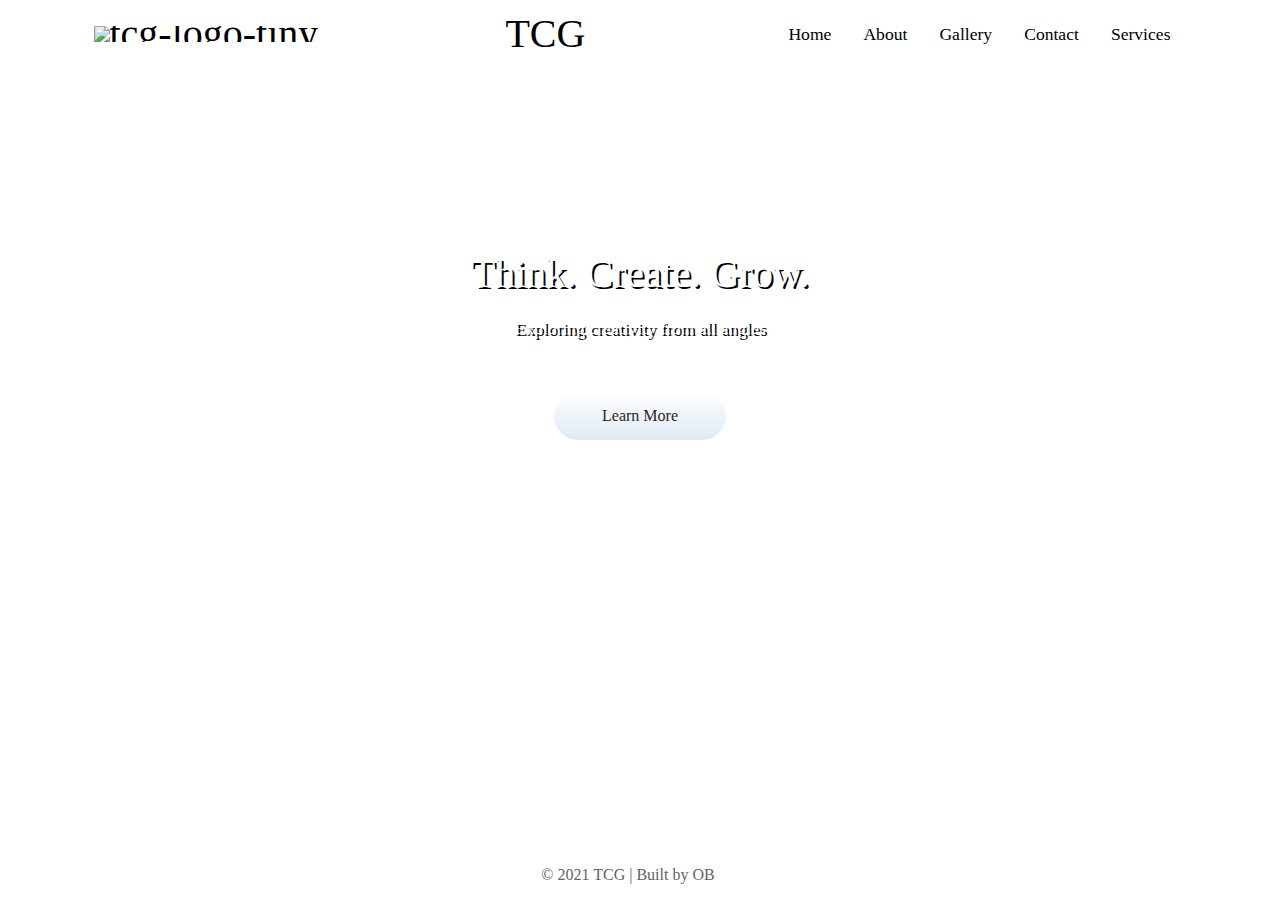
==== index.html @ 23abfcd6 "added services page" ====
<!DOCTYPE html>
<html lang="en">

<head>

    <meta charset="utf-8">
    <meta http-equiv="X-UA-Compatible" content="IE=edge">
  <meta name="viewport" content="width=device-width, initial-scale=1.0">
  <link rel="stylesheet" href="style.css">
  <link rel="preconnect" href="https://fonts.googleapis.com">
  <link rel="preconnect" href="https://fonts.gstatic.com" crossorigin>
  <link href="https://fonts.googleapis.com/css2?family=Libre+Baskerville:wght@700&display=swap" rel="stylesheet">
  <link rel="stylesheet" href="https://pro.fontawesome.com/releases/v5.10.0/css/all.css" integrity="sha384-AYmEC3Yw5cVb3ZcuHtOA93w35dYTsvhLPVnYs9eStHfGJvOvKxVfELGroGkvsg+p" crossorigin="anonymous"/>


    <title>TCG | Home</title>

<!-- page-icon --->
<link rel="shortcut icon" href="#">

</head>
<!-- fade in animation -->
<style>
      body {
          animation: fadeInAnimation ease 3s;
          animation-iteration-count: 1;
          animation-fill-mode: forwards;
      }
      @keyframes fadeInAnimation {
          0% {
              opacity: 0;
          }
          100% {
              opacity: 1;
          }
      }
  </style>

<body>

<!--- Navigation ---->
<nav class="nav">
  <nav class="nav-menu flex-row">
    <div class="nav-brand">
    <a href="index.html"><img src="https://i.ibb.co/hcskmyL/tcg-logo-tiny.png" alt="tcg-logo-tiny" border="0"></a>
  </div>
  <h1>TCG</h1>
  <div class="element">
    <ul class="nav-items" id="navList">
      <li class="nav-link"><a href="index.html">Home</a></li>
      <li class="nav-link"><a href="about.html">About</a></li>
      <li class="nav-link"><a href="gallery.html">Gallery</a></li>
      <li class="nav-link"><a href="contact.html">Contact</a></li>
      <li class="nav-link"><a href="services.html">Services</a></li>
      </ul>

      <a href="#" onclick="navData()" class="navIcon">
        <i class="fas fa-bars"></i>
      </a>
  </div>

</nav>

<!-- Main site -->
<main>

<section class="site-title">
  <div class="site-background"></div>
  <h1>Think. Create. Grow.</h1>
  <h3><i>Exploring creativity from all angles</i></h3>
    <button class="btn"><a href="about.html">Learn More</a></button>
</section>

</main>

<!---footer--->
<footer class="sticky-footer">
<p>© 2021 TCG | Built by OB</p>
</footer>



<script src="./script.js"></script>
</body>
</html>
---- style.css ----
/*media query for mobile*/



@media screen and (min-width: 750px) {
  #container {
    width: 50%;
    height: 100%;
  }

  #about figure{
  /*float: left;*/
  width: 100%;
  text-align: center;
  font-style: italic;
  font-size: smaller;
  margin: 0.5em;
  padding: 0.5em;
  position: relative;
}


  #about .image-caption-text{
  	margin-top: 10px;
    margin-left: -30px;
  }

  figure figcaption{
  	position: relative;
  	color: rgb(91, 91, 91);
  	float: center;
  	font-style: italic;
  	font-size: 1.125em;
  	text-align: center;
  	width: 300px;
  }

  #about, aside {
	padding: 20px 0;
}

  #about {
    /* width: 60%; */
  }

  aside {
    width: 32%;
    height: 800px;
  }

  aside figure img {
    width: 45%;
    margin: 0 auto;
  }

  aside h2 {
    padding-bottom: 15px;
  }
}
/*reset*/
*, html {
  margin: 0;
  padding: 0;
  border: 0;
  font-size: 100%;
  font: inherit;
  vertical-align: baseline;
}

body {
  line-height: 1rem;
}
ol,
ul {
  list-style: none;
}
blockquote,
q {
  quotes: none;
}
blockquote:before,
blockquote:after,
q:before,
q:after {
  content: "";
  content: none;
}
table {
  border-collapse: collapse;
  border-spacing: 0;
}

@import url('../css/fonts.css');

html, body{
  box-sizing: border-box;
  /*margin: 0%;
  overflow-x: hidden;
  background-color: #262626;
  */
}

:root{
/* -- font families -- */

--PatuaOne: 'PatuaOne', serif;
--Montserrat: 'Montserrat', serif;

/* -- theme colors -- */

--white: #ffffff;
--black: #000000;
--light-gray: #636363;
--bg-color: #ffffff;
--dark-gray: #262626;

/* -- gradient colors --*/

--glass: linear-gradient(to top, #dfe9f3 0%, white 100%);
}

/* -- global classes -- */
a{
  text-decoration: none;
  color: var(--text-gray);
}

.flex-row{
  display: flex;
  flex-flow: row wrap;
}

ul{
  list-style-type: none;
}

h1{
  font-family: var(--PatuaOne);
  font-size: 2.5rem;
}

h2{
  text-align: center;
  text-decoration: underline;
  padding-bottom: 5rem;
  font-family: var(--Montserrat);
  font-size: 2.1rem;
  color: var(--black);
}
h3{
  font-family: var(--Montserrat);
  font-size: 1.1rem;
  color: var(--white);
}

h4{
  text-align: center;
  font-family: var(--Montserrat);
  font-size: 1.5rem;
  color: var(--black);
}
button.btn{
  border: none;
  border-radius: 2rem;
  padding: 1rem 3rem;
  font-size: 1rem;
  font-family: var(--Montserrat);
  cursor: pointer;
}


.navIcon{
  display: none;
}

/*--navigation--*/
/* .nav{
  background: white;
  position: relative;
  z-index: 999;
  padding: 0 2rem;
  height: 0rem;
  min-height: 10vh;
  overflow: hidden;
} */

.about-content {
  display: flex;
  max-width: 1200px;
  margin: 0 auto;
  font-family: var(--Montserrat);
  font-size: 1.1rem;
}

#about figure img{
  width: 75%;
}

.nav .nav-menu{
  justify-content: space-around;
  align-items: center;
}

.nav .nav-items{
  display: flex;
  margin: 0;
}

.nav .nav-items .nav-link{
  padding: 1.6rem 1rem;
  font-size: 1.1rem;
  position: relative;
  font-family: var(--Montserrat);
  font-size: 1.1rem;
  color: var(--black);
}
.nav .nav-items .nav-link:hover{
  background-color: var(--dark-grey);
}
.nav .nav-items .nav-link:hover a{
  color: var(--light-gray);
}

.nav .nav-brand a{
  font-size: 1.6rem;
  padding: 1rem 0;
  display: block;
  font-family: var(--PatuaOne);
  font-size: 2.5rem;
  color: var(--black);
}

.nav-brand img {
  width: 40%;
}

.nav .social{
  padding: 1.4rem 0;
  z-index: 1000;
}

.nav .social i{
  padding: 0 .2rem;
  color: var(--black);
  font-size: 1.8rem;
}

.nav .social i:hover{
  color: #e0001e;
}

/*---- site title ----*/
main .site-title{
  background: url('https://i.ibb.co/KDQQmkd/IMG-5292.jpg');
  background-size: cover;
  height: 50rem;
  justify-content: center;
}

main .site-title .site-background{
  background: url('https://www.dropbox.com/s/kr1ptl3k429fy0r/tcg_1.JPG?dl=0');
  padding-top: 10rem;
  text-align: center;
  color: var(--white);
}

main .site-title h1, h3{
  margin: .3rem;
  padding-top: 2.1rem;
  text-align: center;
  color: var(--white);
  text-shadow: 2px 2px #000000;
}

main .site-title .btn{
  margin: auto;
  margin-top: 3.5rem;
  display: flex;
  justify-content: center;
  background: var(--glass);
  color: var(--dark-gray);
}

main .site-title .btn:hover{
  background: var(--dark-gray);
  border: 2px solid var(--black);
  color: var(--white);
}
/*--x-- site title --x--*/

main .header h1{
  padding-top:2rem;
  padding-bottom:3.5rem;
  font-weight: lighter;
  text-align: center;
  font-family: var(--PatuaOne);
}

/* slideshow gallery from w3schools, wip*/
* {box-sizing:border-box}

.slideshow-container {
  max-width: 1000px;
  position: relative;
  margin: auto;
}

.mySlides {
  display: none;
}

.prev, .next {
  cursor: pointer;
  position: absolute;
  top: 50%;
  width: auto;
  margin-top: -22px;
  padding: 16px;
  color: white;
  font-weight: bold;
  font-size: 18px;
  transition: 0.6s ease;
  border-radius: 0 3px 3px 0;
  user-select: none;
}

.next {
  right: 0;
  border-radius: 3px 0 0 3px;
}

.prev:hover, .next:hover {
  background-color: rgba(0,0,0,0.8);
}

.text {
  color: #f2f2f2;
  font-size: 15px;
  padding: 8px 12px;
  position: absolute;
  bottom: 8px;
  width: 100%;
  text-align: center;
}

.numbertext {
  color: #f2f2f2;
  font-size: 12px;
  padding: 8px 12px;
  position: absolute;
  top: 0;
}

.dot {
  cursor: pointer;
  height: 15px;
  width: 15px;
  margin: 0 2px;
  background-color: #bbb;
  border-radius: 50%;
  display: inline-block;
  transition: background-color 0.6s ease;
}

.active, .dot:hover {
  background-color: #717171;
}

.fade {
  -webkit-animation-name: fade;
  -webkit-animation-duration: 1.5s;
  animation-name: fade;
  animation-duration: 1.5s;
}
/* animation
@-webkit-keyframes fade {
  from {opacity: .4}
  to {opacity: 1}
}

@keyframes fade {
  from {opacity: .4}
  to {opacity: 1}
} */

/*--footer--*/

.sticky-footer{
  position: sticky;
  padding-right: 1.5rem;
  padding-bottom: .5rem;
  top: 100%;
  z-index: 99;
  color: #636363;
  text-align: center;
}


@media screen and (max-width: 480px) {
  .element {
    overflow: hidden;
    /* position: relative; */
  }

  .element #navLink {
    display: none;
  }

  .element li a {
    display: block;
  }

  .element a.navIcon {
    right: 20px;
    position: absolute;
    display: block;
    top: 25px;
  }

  .navIcon {
    display: block !important;
  }

  .nav .nav-items {
    display: none;
  }

  .nav-brand {
    width: 10%;
  }
  .nav-brand a img {
    width: 100%;
  }

  .about-content {
    display: block;
  }
}
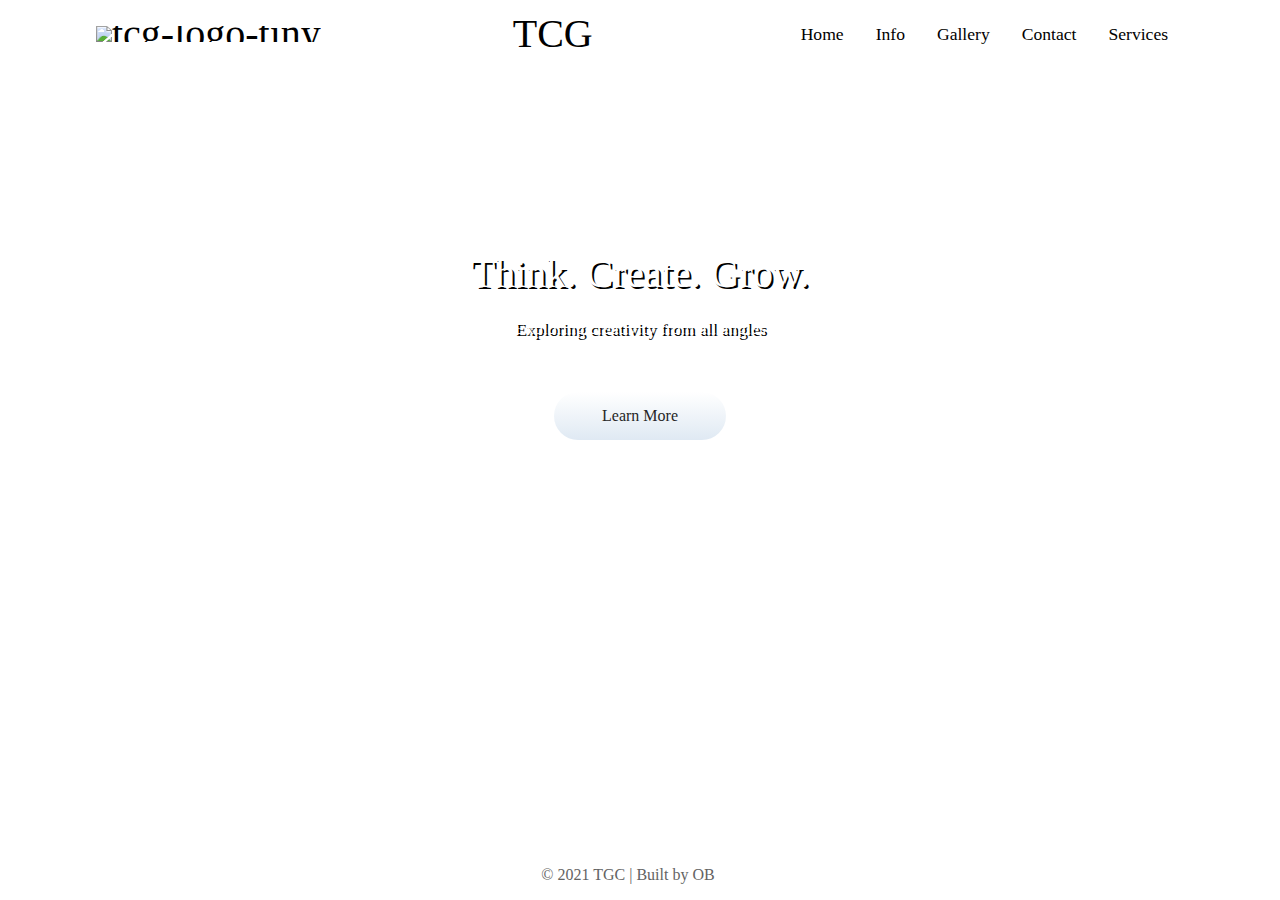
==== commit c9185a73: "page names and nav updated, looking clean" ====
--- a/index.html
+++ b/index.html
@@ -48,10 +48,12 @@
   <div class="element">
     <ul class="nav-items" id="navList">
       <li class="nav-link"><a href="index.html">Home</a></li>
-      <li class="nav-link"><a href="about.html">About</a></li>
+      <li class="nav-link"><a href="about.html">Info</a></li>
       <li class="nav-link"><a href="gallery.html">Gallery</a></li>
       <li class="nav-link"><a href="contact.html">Contact</a></li>
       <li class="nav-link"><a href="services.html">Services</a></li>
+
+
       </ul>
 
       <a href="#" onclick="navData()" class="navIcon">
@@ -75,7 +77,7 @@
 
 <!---footer--->
 <footer class="sticky-footer">
-<p>© 2021 TCG | Built by OB</p>
+<p>© 2021 TGC | Built by OB</p>
 </footer>
 
 
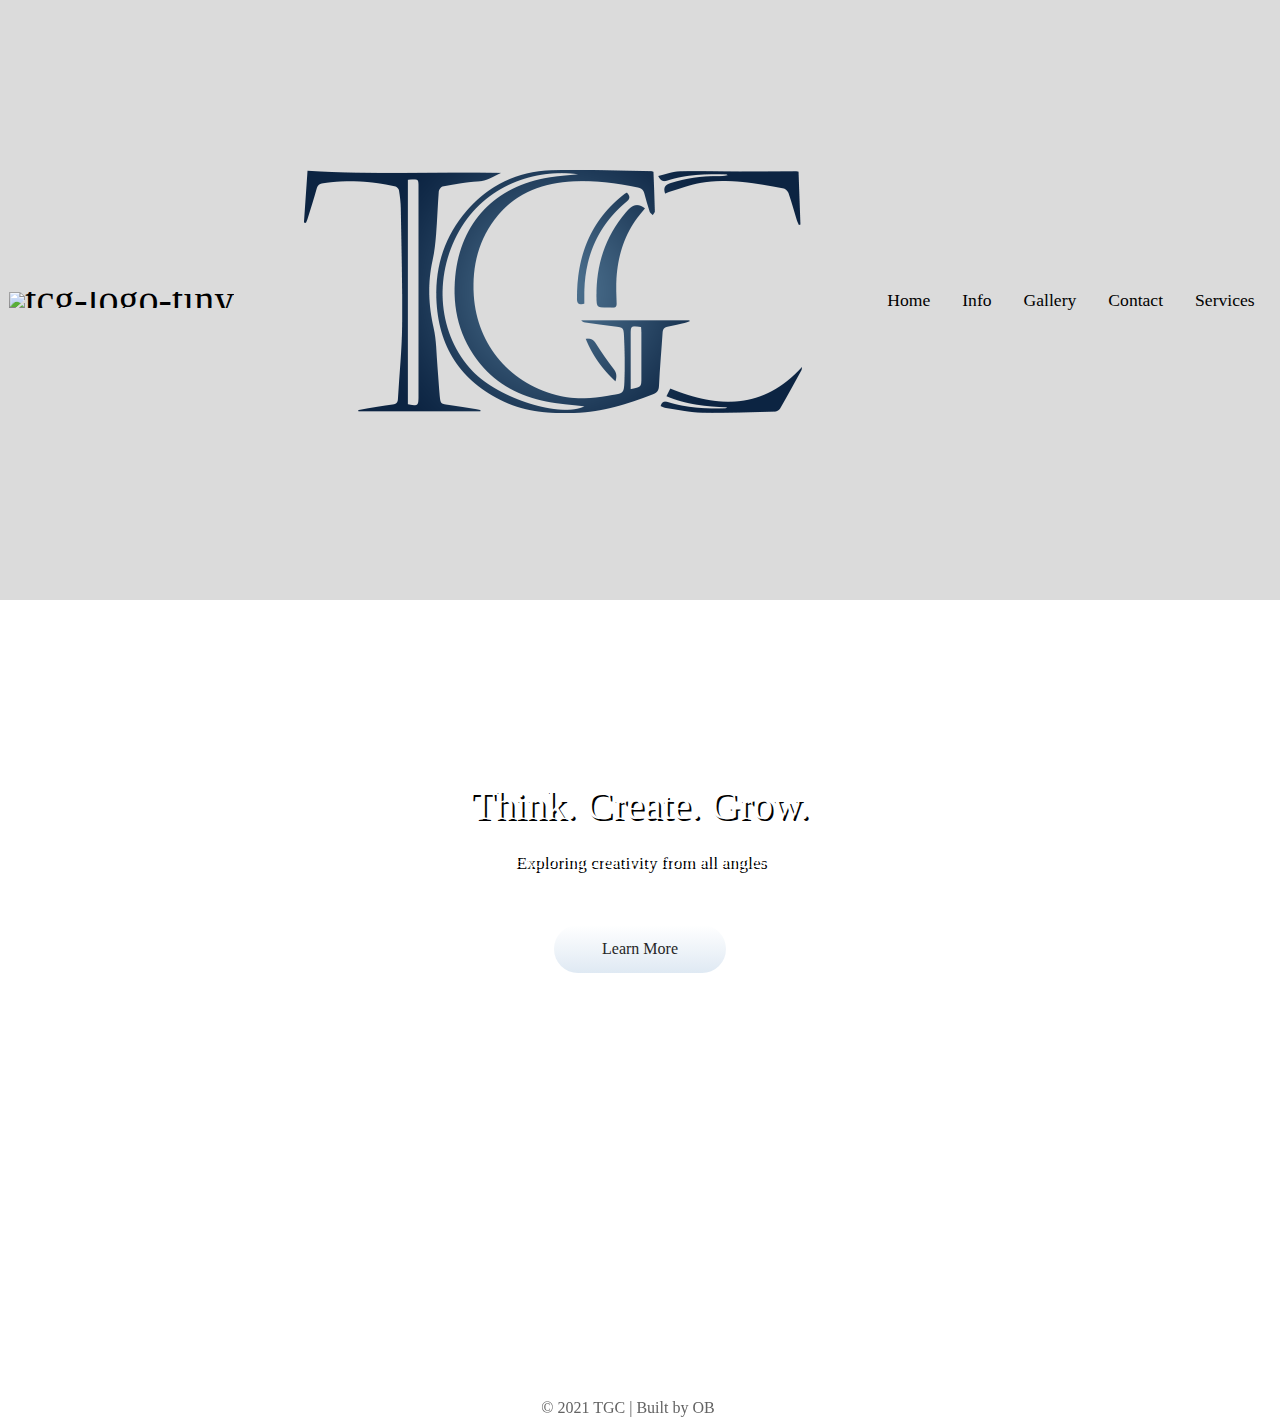
==== commit 0bcc517f: "new nav with better text and logo" ====
--- a/index.html
+++ b/index.html
@@ -13,7 +13,7 @@
   <link rel="stylesheet" href="https://pro.fontawesome.com/releases/v5.10.0/css/all.css" integrity="sha384-AYmEC3Yw5cVb3ZcuHtOA93w35dYTsvhLPVnYs9eStHfGJvOvKxVfELGroGkvsg+p" crossorigin="anonymous"/>
 
 
-    <title>TCG | Home</title>
+    <title>TGC | Home</title>
 
 <!-- page-icon --->
 <link rel="shortcut icon" href="#">
@@ -42,9 +42,10 @@
 <nav class="nav">
   <nav class="nav-menu flex-row">
     <div class="nav-brand">
-    <a href="index.html"><img src="https://i.ibb.co/hcskmyL/tcg-logo-tiny.png" alt="tcg-logo-tiny" border="0"></a>
+      <a href="index.html"><img src="https://i.ibb.co/hcskmyL/tcg-logo-tiny.png" alt="tcg-logo-tiny" border="0"></a>
+
   </div>
-  <h1>TCG</h1>
+  <h1><a href="index.html"><img src="./images/tgc_blue.png" alt="tcg-logo-tiny" border="0"></a></h1>
   <div class="element">
     <ul class="nav-items" id="navList">
       <li class="nav-link"><a href="index.html">Home</a></li>
@@ -52,8 +53,6 @@
       <li class="nav-link"><a href="gallery.html">Gallery</a></li>
       <li class="nav-link"><a href="contact.html">Contact</a></li>
       <li class="nav-link"><a href="services.html">Services</a></li>
-
-
       </ul>
 
       <a href="#" onclick="navData()" class="navIcon">
--- a/style.css
+++ b/style.css
@@ -1,6 +1,4 @@
 /*media query for mobile*/
-
-
 
 @media screen and (min-width: 750px) {
   #container {
@@ -40,7 +38,7 @@
 }
 
   #about {
-    /* width: 60%; */
+
   }
 
   aside {
@@ -94,10 +92,6 @@
 
 html, body{
   box-sizing: border-box;
-  /*margin: 0%;
-  overflow-x: hidden;
-  background-color: #262626;
-  */
 }
 
 :root{
@@ -119,7 +113,7 @@
 --glass: linear-gradient(to top, #dfe9f3 0%, white 100%);
 }
 
-/* -- global classes -- */
+/* -- styles -- */
 a{
   text-decoration: none;
   color: var(--text-gray);
@@ -199,6 +193,7 @@
 .nav .nav-menu{
   justify-content: space-around;
   align-items: center;
+  background-color: rgb(219, 219, 219);
 }
 
 .nav .nav-items{
@@ -215,10 +210,10 @@
   color: var(--black);
 }
 .nav .nav-items .nav-link:hover{
-  background-color: var(--dark-grey);
+  background-color: #ffffff;
 }
 .nav .nav-items .nav-link:hover a{
-  color: var(--light-gray);
+  color: #2b9cb4;
 }
 
 .nav .nav-brand a{
@@ -372,18 +367,6 @@
   animation-name: fade;
   animation-duration: 1.5s;
 }
-/* animation
-@-webkit-keyframes fade {
-  from {opacity: .4}
-  to {opacity: 1}
-}
-
-@keyframes fade {
-  from {opacity: .4}
-  to {opacity: 1}
-} */
-
-/*--footer--*/
 
 .sticky-footer{
   position: sticky;
@@ -394,12 +377,11 @@
   color: #636363;
   text-align: center;
 }
-
+/*---*/
 
 @media screen and (max-width: 480px) {
   .element {
     overflow: hidden;
-    /* position: relative; */
   }
 
   .element #navLink {
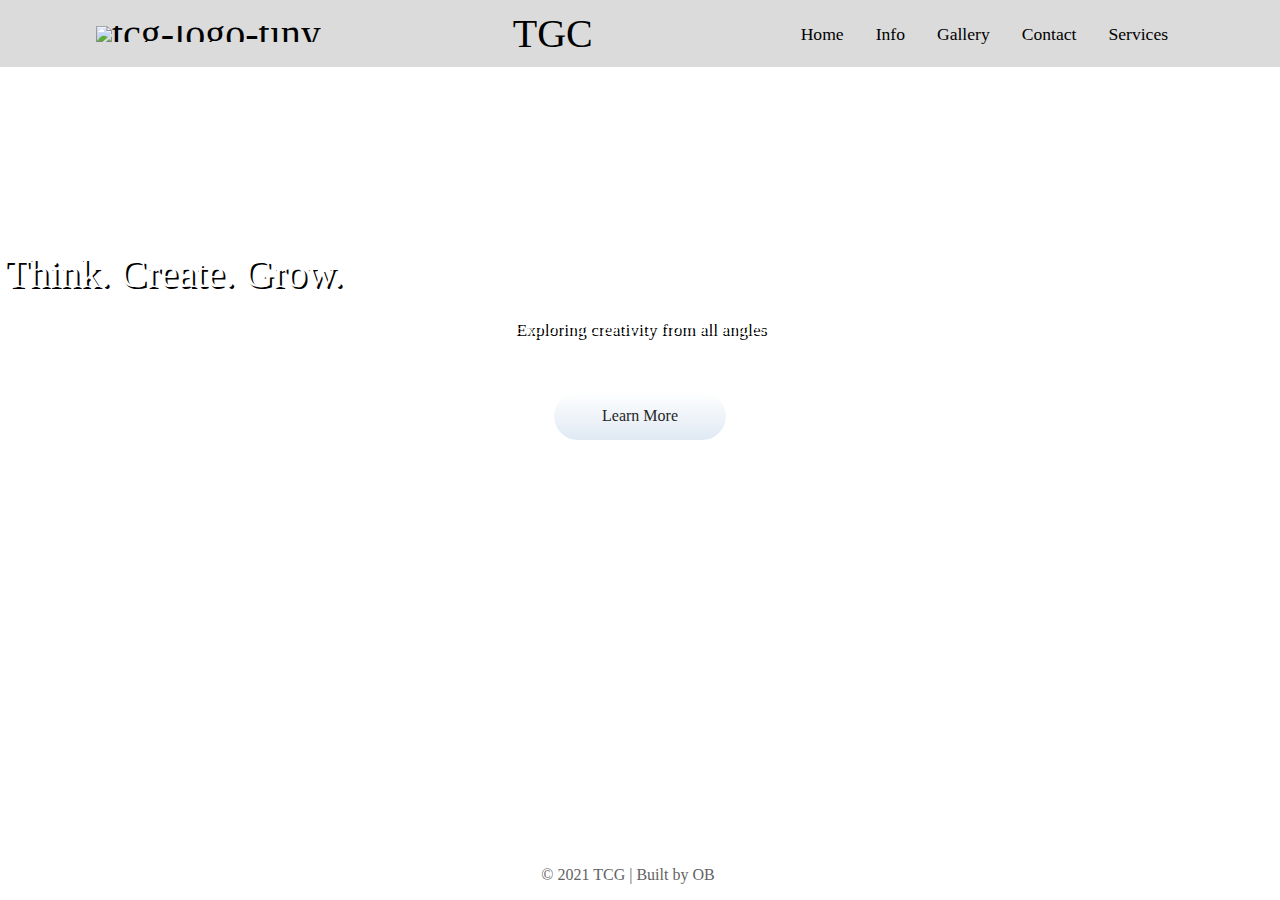
==== commit 0b1e30a3: "contact page, with container, button, input" ====
--- a/index.html
+++ b/index.html
@@ -42,10 +42,9 @@
 <nav class="nav">
   <nav class="nav-menu flex-row">
     <div class="nav-brand">
-      <a href="index.html"><img src="https://i.ibb.co/hcskmyL/tcg-logo-tiny.png" alt="tcg-logo-tiny" border="0"></a>
-
+    <a href="index.html"><img src="https://i.ibb.co/hcskmyL/tcg-logo-tiny.png" alt="tcg-logo-tiny" border="0"></a>
   </div>
-  <h1><a href="index.html"><img src="./images/tgc_blue.png" alt="tcg-logo-tiny" border="0"></a></h1>
+  <h1>TGC</h1>
   <div class="element">
     <ul class="nav-items" id="navList">
       <li class="nav-link"><a href="index.html">Home</a></li>
@@ -76,7 +75,7 @@
 
 <!---footer--->
 <footer class="sticky-footer">
-<p>© 2021 TGC | Built by OB</p>
+<p>© 2021 TCG | Built by OB</p>
 </footer>
 
 
--- a/style.css
+++ b/style.css
@@ -129,13 +129,17 @@
 }
 
 h1{
-  font-family: var(--PatuaOne);
+  display: flex;
+  width: 20%
+  height: 50rem;
+  /*font-family: var(--PatuaOne);*/
   font-size: 2.5rem;
 }
 
 h2{
   text-align: center;
   text-decoration: underline;
+  padding-top: 10%;
   padding-bottom: 5rem;
   font-family: var(--Montserrat);
   font-size: 2.1rem;
@@ -307,11 +311,10 @@
 .prev, .next {
   cursor: pointer;
   position: absolute;
-  top: 50%;
   width: auto;
-  margin-top: -22px;
+  margin-top: 50%;
   padding: 16px;
-  color: white;
+  color: black;
   font-weight: bold;
   font-size: 18px;
   transition: 0.6s ease;
@@ -351,6 +354,7 @@
   height: 15px;
   width: 15px;
   margin: 0 2px;
+  margin-top: 60%;
   background-color: #bbb;
   border-radius: 50%;
   display: inline-block;
@@ -418,3 +422,37 @@
     display: block;
   }
 }
+
+/* contact */
+/* Style inputs with type="text", select elements and textareas */
+input[type=text], select, textarea {
+  width: 100%; 
+  padding: 12px;
+  border: 1px solid #ccc;
+  border-radius: 4px;
+  box-sizing: border-box;
+  margin-top: 6px;
+  margin-bottom: 16px;
+  resize: vertical
+}
+
+/* submit button */
+input[type=submit] {
+  background-color: #383773;
+  color: white;
+  padding: 12px 20px;
+  border: none;
+  border-radius: 4px;
+  cursor: pointer;
+}
+
+input[type=submit]:hover {
+  background-color: #ffffff;
+    color: Black;
+}
+
+/*  background color padding around the form */
+.container {
+  border-radius: 5px;
+  background-color: #f2f2f2;
+  padding: 20%;
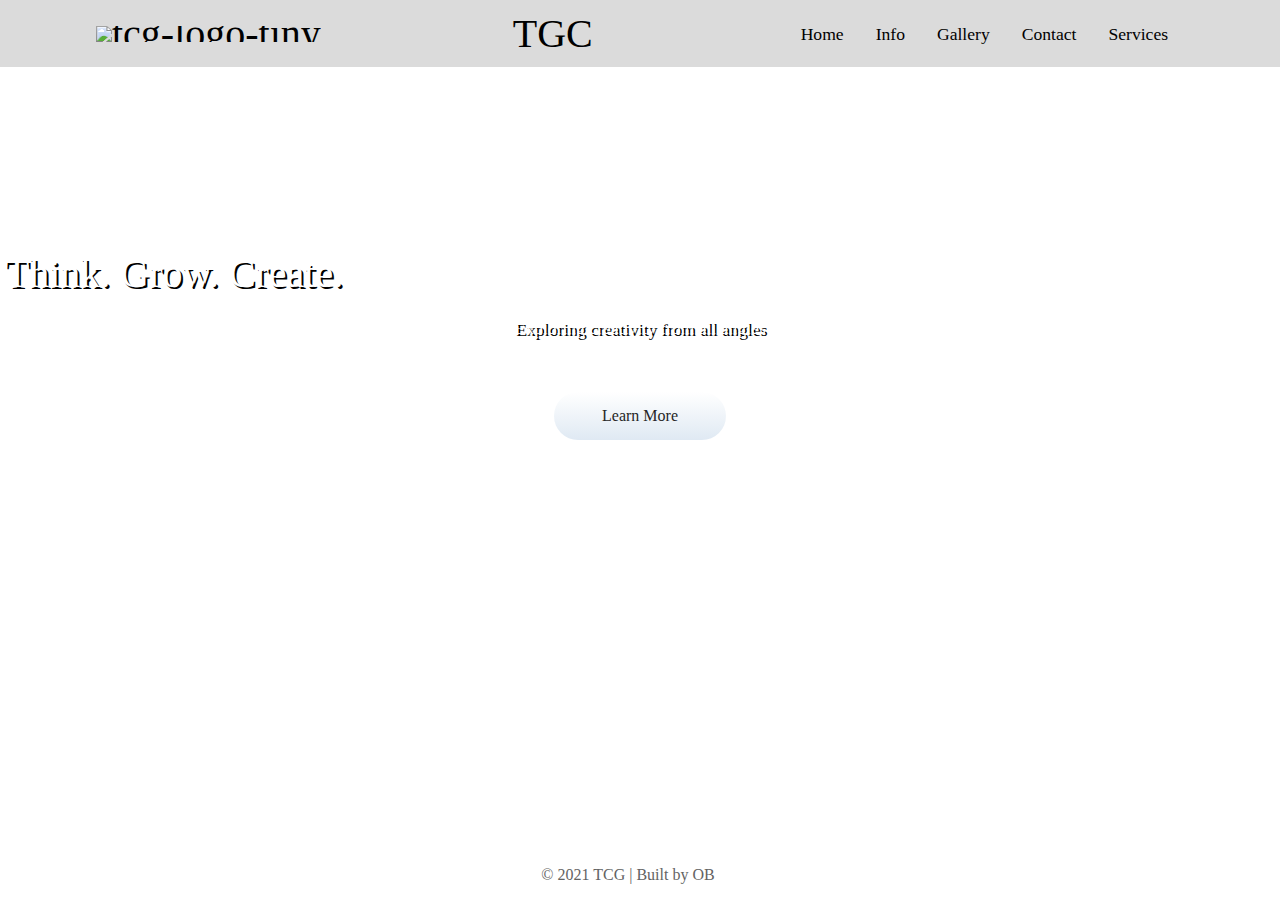
==== commit 5d0175ca: "headings responsive" ====
--- a/index.html
+++ b/index.html
@@ -66,8 +66,8 @@
 
 <section class="site-title">
   <div class="site-background"></div>
-  <h1>Think. Create. Grow.</h1>
-  <h3><i>Exploring creativity from all angles</i></h3>
+  <h1>Think. Grow. Create.</h1>
+  <h3>Exploring creativity from all angles</h3>
     <button class="btn"><a href="about.html">Learn More</a></button>
 </section>
 
--- a/style.css
+++ b/style.css
@@ -23,7 +23,7 @@
     margin-left: -30px;
   }
 
-  figure figcaption{
+  figure .figcaption{
   	position: relative;
   	color: rgb(91, 91, 91);
   	float: center;
@@ -55,6 +55,7 @@
     padding-bottom: 15px;
   }
 }
+
 /*reset*/
 *, html {
   margin: 0;
@@ -88,6 +89,8 @@
   border-spacing: 0;
 }
 
+@import "compass";
+@import "breakpoint";
 @import url('../css/fonts.css');
 
 html, body{
@@ -100,7 +103,7 @@
 --PatuaOne: 'PatuaOne', serif;
 --Montserrat: 'Montserrat', serif;
 
-/* -- theme colors -- */
+/* -- reference colors -- */
 
 --white: #ffffff;
 --black: #000000;
@@ -137,9 +140,11 @@
 }
 
 h2{
-  text-align: center;
-  text-decoration: underline;
+  display: flex;
+  text-align: center;
+  text-decoration: italic;
   padding-top: 10%;
+  padding-left: 20%;
   padding-bottom: 5rem;
   font-family: var(--Montserrat);
   font-size: 2.1rem;
@@ -426,7 +431,7 @@
 /* contact */
 /* Style inputs with type="text", select elements and textareas */
 input[type=text], select, textarea {
-  width: 100%; 
+  width: 100%;
   padding: 12px;
   border: 1px solid #ccc;
   border-radius: 4px;
@@ -456,3 +461,142 @@
   border-radius: 5px;
   background-color: #f2f2f2;
   padding: 20%;
+  max-width: 1100px;
+	margin: 0 auto;
+}
+
+/*services cards*/
+
+/@import "compass";
+@import "breakpoint";*/
+
+.cards {
+	display: -webkit-flex;
+	display: flex;
+	-webkit-justify-content: center;
+	justify-content: center;
+	-webkit-flex-wrap: wrap;
+	flex-wrap: wrap;
+	margin-top: 15px;
+	padding: 1.5%;
+	-webkit-box-sizing: border-box;
+	-moz-box-sizing: border-box;
+	box-sizing: border-box;
+}
+
+.card {
+	@media (max-width: 700px) {
+		width: 100%;
+	}
+	position: relative;
+	margin-bottom: 20px;
+	padding-bottom: 30px;
+	background: #fefff9;
+	color: #363636;
+	text-decoration: none;
+	@include box-shadow(rgba(black, 0.19) 0 0 8px 0);
+	@include border-radius(4px);
+	@include breakpoint(700px, $no-query: true) {
+	//switch to 2 columns
+		max-width: 320px;
+		margin-right: 20px;
+		margin-bottom: 20px;
+		&:nth-child(even) {
+			margin-right: 0;
+		}
+	}
+	@include breakpoint(980px, $no-query: true) {
+	//switch to 3 columns
+		&:nth-child(even) {
+			margin-right: 20px;
+		}
+		&:nth-child(3n) {
+			margin-right: 0;
+		}
+	}
+	span {
+		display: block;
+	}
+	.card-summary {
+		padding: 5% 5% 3% 5%;
+	}
+	.card-header {
+		position: relative;
+		height: 175px;
+		overflow: hidden;
+		background-repeat: no-repeat;
+		background-size: cover;
+		background-position: center;
+		background-color: rgba(white,.15);
+ 		background-blend-mode: overlay;
+		@include border-radius(4px 4px 0 0);
+		&:hover, &:focus {
+			background-color: rgba(white, 0);
+		}
+	}
+	.card-title {
+		background: rgba(157, 187, 63, .85);
+		padding: 3.5% 0 2.5% 0;
+		color: white;
+		font-family: 'Roboto Condensed', sans-serif;
+		text-transform: uppercase;
+		position: absolute;
+		bottom: 0;
+		width: 100%;
+		h3 {
+			font-size: 1.2em;
+			line-height: 1.2;
+			padding: 0 3.5%;
+			margin: 0;
+		}
+	}
+	.card-meta {
+		max-height: 0;
+		overflow: hidden;
+		color: #666;
+		font-size: .78em;
+		text-transform: uppercase;
+		position: absolute;
+		bottom: 5%;
+		padding: 0 5%;
+		@include transition-property(max-height);
+		@include transition-duration(.4s);
+		@include transition-timing-function(ease-in-out);
+	}
+	&:hover, &:focus {
+		background: white;
+	  @include box-shadow(rgba(black, 0.45) 0px 0px 20px 0px);
+		.card-title {
+			background: rgba(157, 187, 63, .95);
+		}
+		.card-meta {
+			max-height: 1em;
+		}
+	}
+}
+
+img {
+	max-width: 100%; // stop images from breaking out of their bounding boxes.
+}
+
+//General styles for page to make it prettier ;P
+body {
+	background :#f0f0f0;
+	font-size: 17px;
+	line-height: 1.4;
+	font-family: 'Jaldi', sans-serif;
+}
+
+* {
+  @include transition-property(
+    background-color,
+    border-color,
+    box-shadow,
+    color,
+    opacity,
+    text-shadow,
+    transform
+  );
+  @include transition-duration(0.2s);
+  @include transition-timing-function(linear);
+}
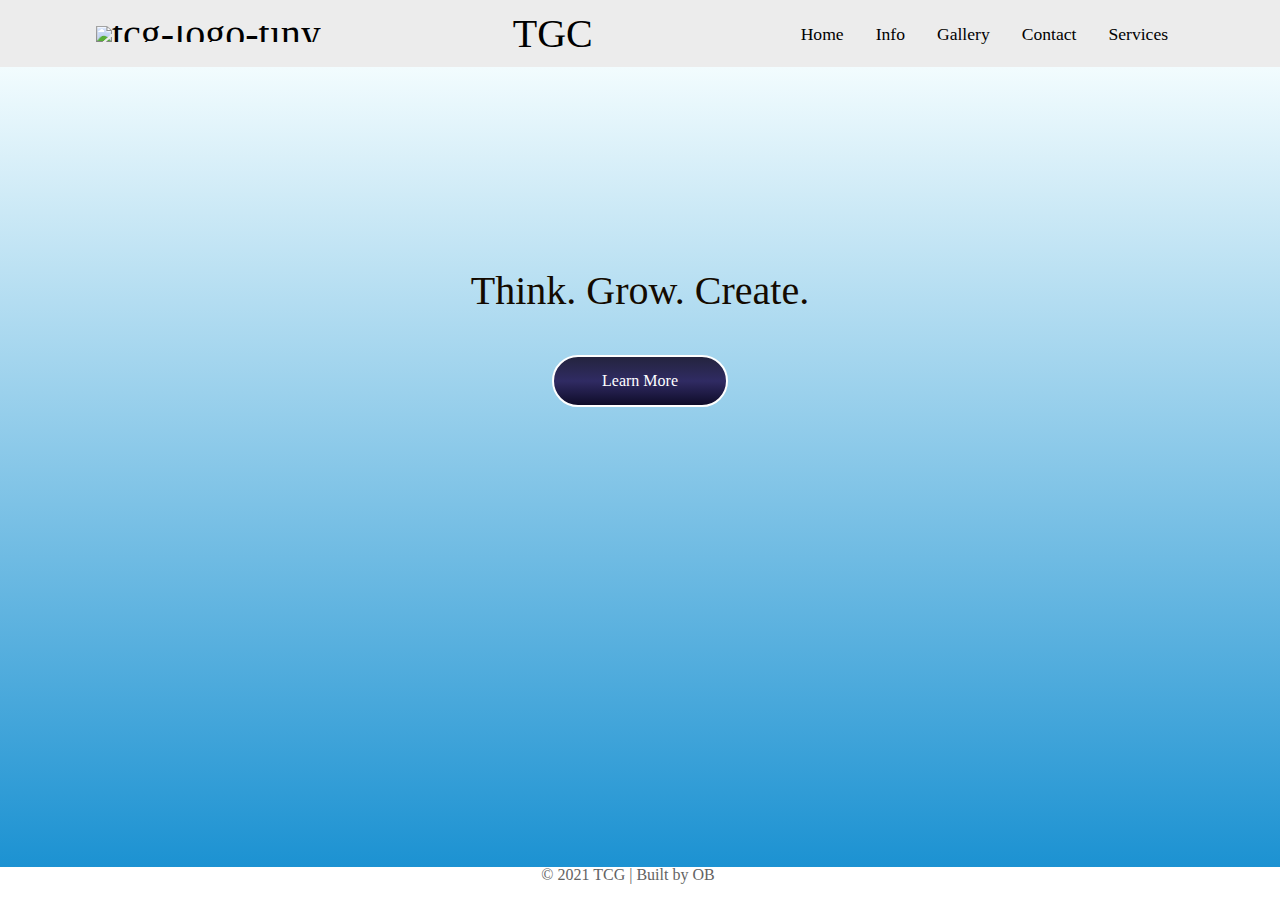
==== commit 5318005b: "new home page, gradients, cleanup" ====
--- a/index.html
+++ b/index.html
@@ -67,7 +67,6 @@
 <section class="site-title">
   <div class="site-background"></div>
   <h1>Think. Grow. Create.</h1>
-  <h3>Exploring creativity from all angles</h3>
     <button class="btn"><a href="about.html">Learn More</a></button>
 </section>
 
--- a/style.css
+++ b/style.css
@@ -114,6 +114,8 @@
 /* -- gradient colors --*/
 
 --glass: linear-gradient(to top, #dfe9f3 0%, white 100%);
+--blue: linear-gradient(to top, #0f0c29, #302b63, #24243e);
+--cloud: linear-gradient(to top, #1c92d2, #f2fcfe);
 }
 
 /* -- styles -- */
@@ -150,10 +152,15 @@
   font-size: 2.1rem;
   color: var(--black);
 }
+
 h3{
+  display: flex;
+  text-align: center;
+  text-decoration: italic;
+  padding-top: 5%
   font-family: var(--Montserrat);
-  font-size: 1.1rem;
-  color: var(--white);
+  font-size: 1.5rem;
+  color: black;
 }
 
 h4{
@@ -202,7 +209,7 @@
 .nav .nav-menu{
   justify-content: space-around;
   align-items: center;
-  background-color: rgb(219, 219, 219);
+  background-color: rgb(236, 236, 236);
 }
 
 .nav .nav-items{
@@ -255,40 +262,44 @@
 
 /*---- site title ----*/
 main .site-title{
-  background: url('https://i.ibb.co/KDQQmkd/IMG-5292.jpg');
+  background: var(--cloud);
   background-size: cover;
   height: 50rem;
   justify-content: center;
 }
 
 main .site-title .site-background{
-  background: url('https://www.dropbox.com/s/kr1ptl3k429fy0r/tcg_1.JPG?dl=0');
   padding-top: 10rem;
   text-align: center;
   color: var(--white);
 }
 
 main .site-title h1, h3{
-  margin: .3rem;
-  padding-top: 2.1rem;
-  text-align: center;
-  color: var(--white);
-  text-shadow: 2px 2px #000000;
-}
+  margin: auto;
+  margin-top: 3.5rem;
+  display: flex;
+  justify-content: center;
+  color: #140a00;
+  text-decoration: italic;
+  /*text-shadow: 2px 2px #000000;*/
+}
+
+/* button */
 
 main .site-title .btn{
   margin: auto;
   margin-top: 3.5rem;
   display: flex;
   justify-content: center;
-  background: var(--glass);
-  color: var(--dark-gray);
+  background: var(--blue);
+  color: white;
+  border: 2px solid #ffffff;
 }
 
 main .site-title .btn:hover{
-  background: var(--dark-gray);
+  background: #ffffff;
   border: 2px solid var(--black);
-  color: var(--white);
+  color: #7d7d7d;
 }
 /*--x-- site title --x--*/
 
@@ -424,7 +435,8 @@
   }
 
   .about-content {
-    display: block;
+    display: flex;
+    justify-content: center;
   }
 }
 
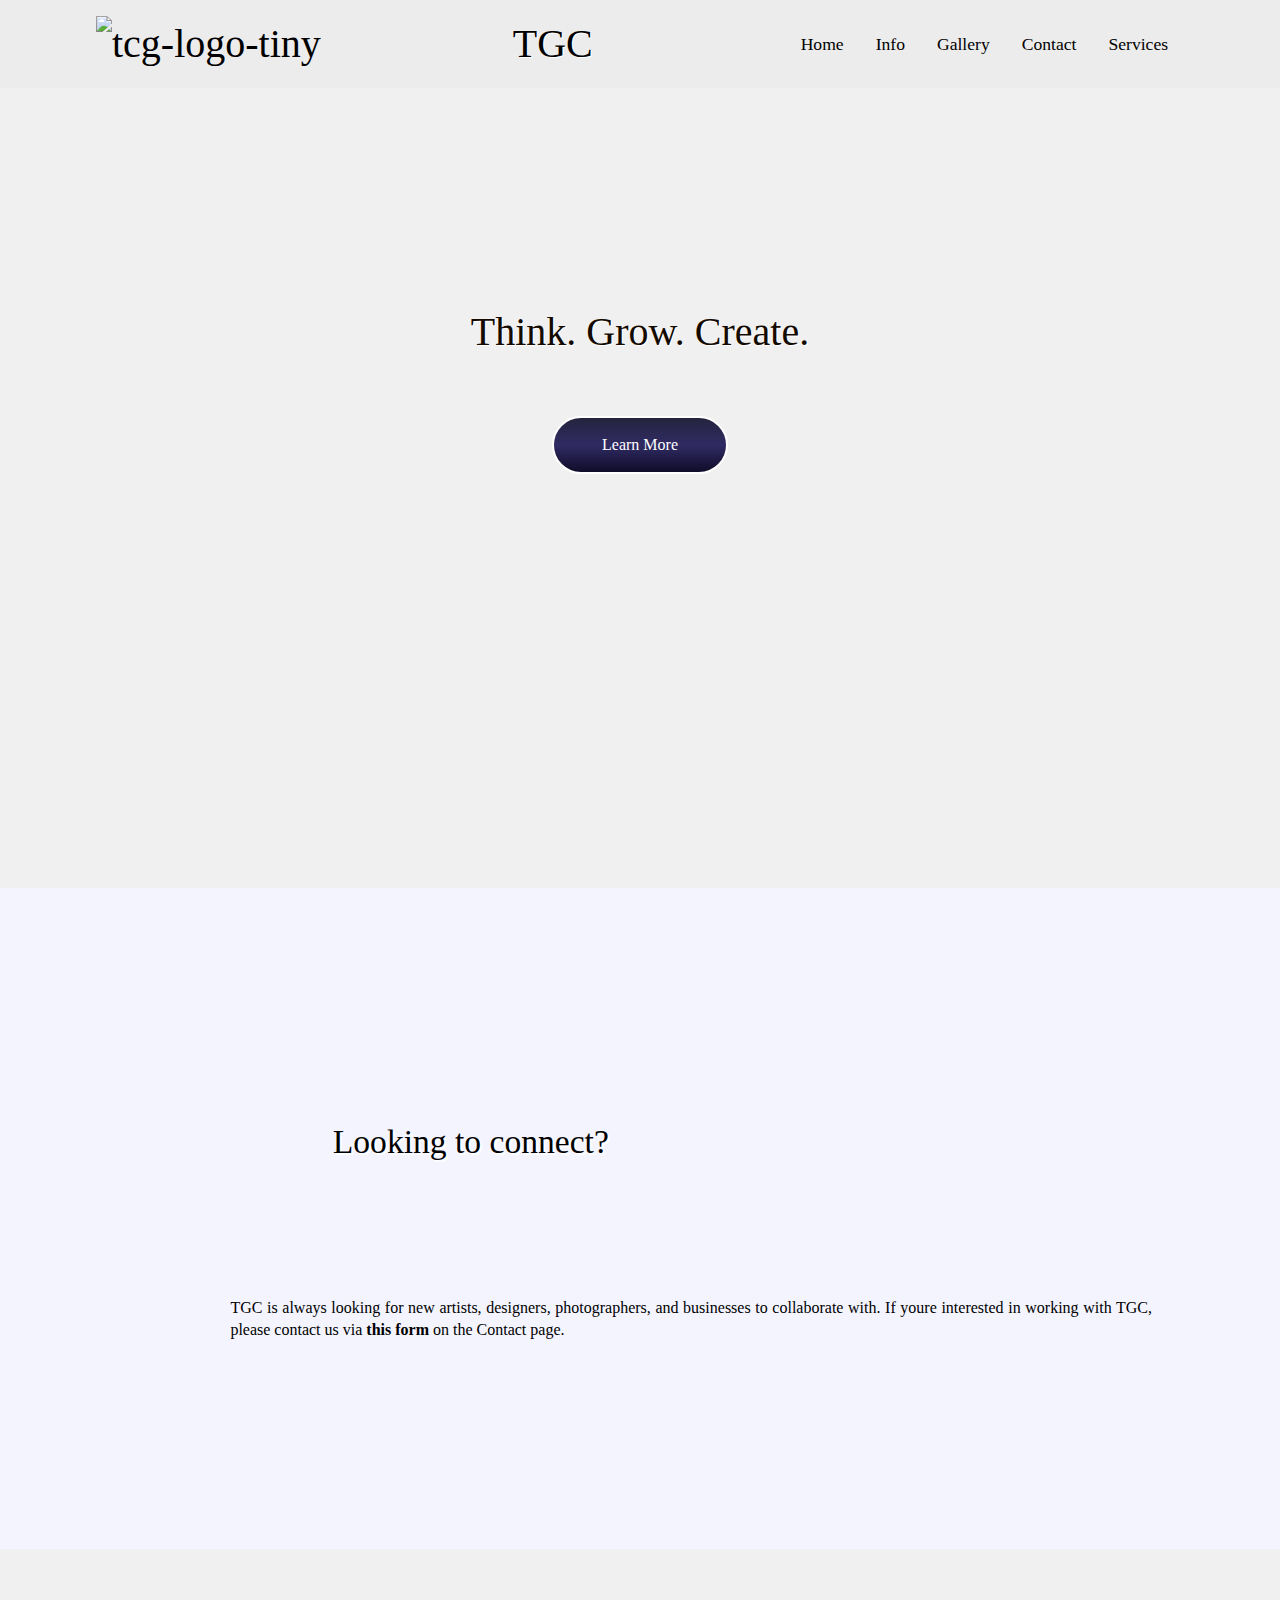
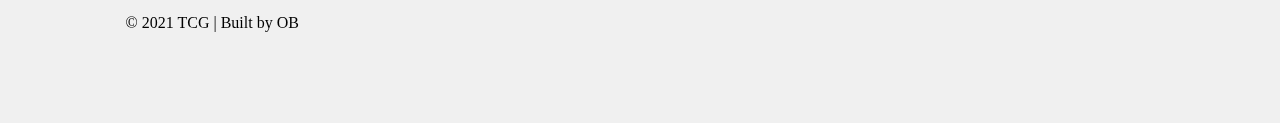
==== commit 982a3482: "containers added for text, fixing issues with gallery and services pages (js)" ====
--- a/index.html
+++ b/index.html
@@ -66,9 +66,13 @@
 
 <section class="site-title">
   <div class="site-background"></div>
+
   <h1>Think. Grow. Create.</h1>
-    <button class="btn"><a href="about.html">Learn More</a></button>
+
+<button class="btn"><a href="about.html">Learn More</a></button>
 </section>
+<div style="background-color:#f4f4ff; text-align: justify; vertical-align: middle; padding:10% 10%;"><h2>Looking to connect?</h2><p>TGC is always looking for new artists, designers, photographers, and businesses to collaborate with. If youre interested in working with TGC, please contact us via <a href="contact.html" style="font-weight:bold">this form</a> on the Contact page.</p>
+</div>
 
 </main>
 
--- a/style.css
+++ b/style.css
@@ -1,3 +1,12 @@
+/*reset*/
+*, html {
+  margin: 0;
+  padding: 0;
+  border: 0;
+  font-size: 100%;
+  font: inherit;
+  vertical-align: baseline;
+}
 /*media query for mobile*/
 
 @media screen and (min-width: 750px) {
@@ -33,37 +42,35 @@
   	width: 300px;
   }
 
+  figure .img{
+    display: flex;
+    margin: auto;
+    padding-top: 20%;
+    justify-content: center;
+  }
+
   #about, aside {
 	padding: 20px 0;
 }
 
   #about {
+    background: var(--cloud);
 
   }
 
   aside {
-    width: 32%;
-    height: 800px;
+    width: 30%;
+    height: 40%;
   }
 
   aside figure img {
-    width: 45%;
-    margin: 0 auto;
+    width: 100%;
+    margin: auto;
   }
 
   aside h2 {
     padding-bottom: 15px;
   }
-}
-
-/*reset*/
-*, html {
-  margin: 0;
-  padding: 0;
-  border: 0;
-  font-size: 100%;
-  font: inherit;
-  vertical-align: baseline;
 }
 
 body {
@@ -118,7 +125,7 @@
 --cloud: linear-gradient(to top, #1c92d2, #f2fcfe);
 }
 
-/* -- styles -- */
+/* --------------------------- styles ---------------- */
 a{
   text-decoration: none;
   color: var(--text-gray);
@@ -137,8 +144,9 @@
   display: flex;
   width: 20%
   height: 50rem;
-  /*font-family: var(--PatuaOne);*/
+  font-family: var(--PatuaOne);
   font-size: 2.5rem;
+  text-shadow: 1px 1px white;
 }
 
 h2{
@@ -151,11 +159,12 @@
   font-family: var(--Montserrat);
   font-size: 2.1rem;
   color: var(--black);
+  text-shadow: 2px 2px white;
 }
 
 h3{
   display: flex;
-  text-align: center;
+  text-align: justify;
   text-decoration: italic;
   padding-top: 5%
   font-family: var(--Montserrat);
@@ -168,6 +177,18 @@
   font-family: var(--Montserrat);
   font-size: 1.5rem;
   color: var(--black);
+}
+
+p{
+  display: block;
+  text-align: justify;
+  padding-top: 5%;
+  padding-left: 10%;
+  padding-bottom: 5rem;
+  font-family: var(--Montserrat);
+  font-size: 1rem;
+  color: var(--black);
+
 }
 button.btn{
   border: none;
@@ -183,17 +204,6 @@
   display: none;
 }
 
-/*--navigation--*/
-/* .nav{
-  background: white;
-  position: relative;
-  z-index: 999;
-  padding: 0 2rem;
-  height: 0rem;
-  min-height: 10vh;
-  overflow: hidden;
-} */
-
 .about-content {
   display: flex;
   max-width: 1200px;
@@ -260,9 +270,10 @@
   color: #e0001e;
 }
 
-/*---- site title ----*/
+/*---- ----------------site title --------------------*/
 main .site-title{
-  background: var(--cloud);
+  background-image: url(https://i.ibb.co/1rG3mhw/site-bg-flower.jpg);
+  background-position: center;
   background-size: cover;
   height: 50rem;
   justify-content: center;
@@ -284,7 +295,7 @@
   /*text-shadow: 2px 2px #000000;*/
 }
 
-/* button */
+/* ---------------------button------------------- */
 
 main .site-title .btn{
   margin: auto;
@@ -311,52 +322,56 @@
   font-family: var(--PatuaOne);
 }
 
-/* slideshow gallery from w3schools, wip*/
-* {box-sizing:border-box}
-
-.slideshow-container {
-  max-width: 1000px;
+/*------------------ slideshow gallery from w3schools, wip----------*/
+* {
+  box-sizing: border-box;
+}
+
+/* Position the image container (needed to position the left and right arrows) */
+.container {
   position: relative;
-  margin: auto;
-}
-
+}
+
+/* Hide the images by default */
 .mySlides {
   display: none;
 }
 
-.prev, .next {
+/* Add a pointer when hovering over the thumbnail images */
+.cursor {
+  cursor: pointer;
+}
+
+/* Next & previous buttons */
+.prev,
+.next {
   cursor: pointer;
   position: absolute;
+  top: 40%;
   width: auto;
-  margin-top: 50%;
   padding: 16px;
-  color: black;
+  margin-top: -50px;
+  color: white;
   font-weight: bold;
-  font-size: 18px;
-  transition: 0.6s ease;
+  font-size: 20px;
   border-radius: 0 3px 3px 0;
   user-select: none;
-}
-
+  -webkit-user-select: none;
+}
+
+/* Position the "next button" to the right */
 .next {
   right: 0;
   border-radius: 3px 0 0 3px;
 }
 
-.prev:hover, .next:hover {
-  background-color: rgba(0,0,0,0.8);
-}
-
-.text {
-  color: #f2f2f2;
-  font-size: 15px;
-  padding: 8px 12px;
-  position: absolute;
-  bottom: 8px;
-  width: 100%;
-  text-align: center;
-}
-
+/* On hover, add a black background color with a little bit see-through */
+.prev:hover,
+.next:hover {
+  background-color: rgba(0, 0, 0, 0.8);
+}
+
+/* Number text (1/3 etc) */
 .numbertext {
   color: #f2f2f2;
   font-size: 12px;
@@ -365,20 +380,34 @@
   top: 0;
 }
 
-.dot {
-  cursor: pointer;
-  height: 15px;
-  width: 15px;
-  margin: 0 2px;
-  margin-top: 60%;
-  background-color: #bbb;
-  border-radius: 50%;
-  display: inline-block;
-  transition: background-color 0.6s ease;
-}
-
-.active, .dot:hover {
-  background-color: #717171;
+/* Container for image text */
+.caption-container {
+  text-align: center;
+  background-color: #222;
+  padding: 2px 16px;
+  color: white;
+}
+
+.row:after {
+  content: "";
+  display: table;
+  clear: both;
+}
+
+/* Six columns side by side */
+.column {
+  float: left;
+  width: 16.66%;
+}
+
+/* Add a transparency effect for thumnbail images */
+.demo {
+  opacity: 0.6;
+}
+
+.active,
+.demo:hover {
+  opacity: 1;
 }
 
 .fade {
@@ -397,7 +426,7 @@
   color: #636363;
   text-align: center;
 }
-/*---*/
+/*---------------------------------------------------------------*/
 
 @media screen and (max-width: 480px) {
   .element {
@@ -440,8 +469,8 @@
   }
 }
 
-/* contact */
-/* Style inputs with type="text", select elements and textareas */
+/* ------------------------- contact--------------------  */
+
 input[type=text], select, textarea {
   width: 100%;
   padding: 12px;
@@ -477,11 +506,24 @@
 	margin: 0 auto;
 }
 
-/*services cards*/
+/*------------------services cards------------------------------*/
 
 /@import "compass";
 @import "breakpoint";*/
 
+.services {
+	display: -webkit-flex;
+	display: flex;
+	-webkit-justify-content: center;
+	justify-content: center;
+	-webkit-flex-wrap: wrap;
+	flex-wrap: wrap;
+	margin-top: 15px;
+	padding: 1.5%;
+	-webkit-box-sizing: border-box;
+	-moz-box-sizing: border-box;
+	box-sizing: border-box;
+}
 .cards {
 	display: -webkit-flex;
 	display: flex;
@@ -588,10 +630,9 @@
 }
 
 img {
-	max-width: 100%; // stop images from breaking out of their bounding boxes.
-}
-
-//General styles for page to make it prettier ;P
+	max-width: 100%;
+}
+
 body {
 	background :#f0f0f0;
 	font-size: 17px;
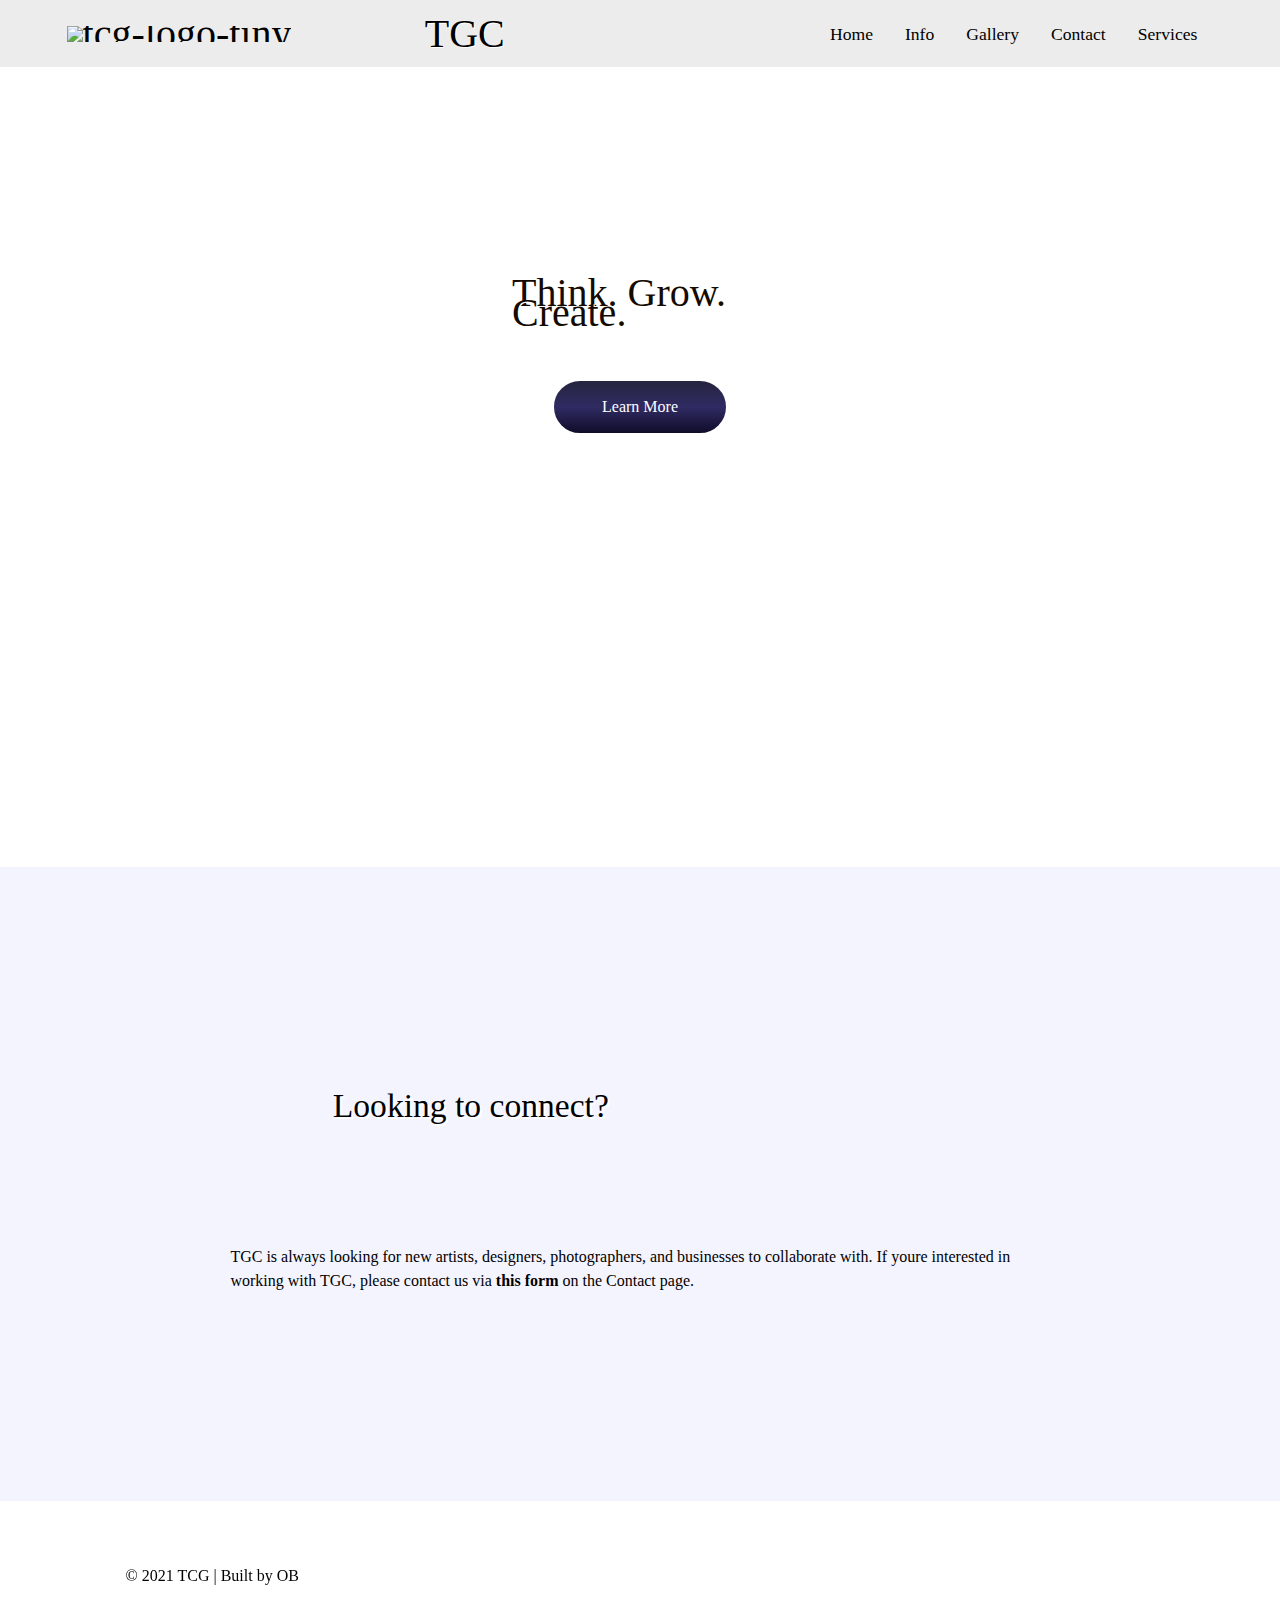
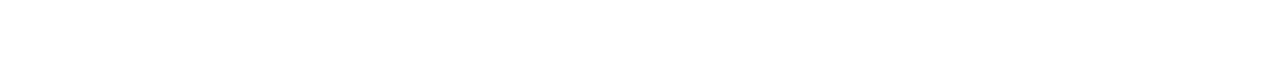
==== commit e4fae19b: "fixing lightbox issue, preparing to host" ====
--- a/index.html
+++ b/index.html
@@ -83,6 +83,7 @@
 
 
 
-<script src="./script.js"></script>
+<script src="https://cdnjs.cloudflare.com/ajax/libs/jquery/3.2.1/jquery.min.js"></script>
+<script src="./js/script.js"></script>
 </body>
 </html>
--- a/style.css
+++ b/style.css
@@ -96,8 +96,6 @@
   border-spacing: 0;
 }
 
-@import "compass";
-@import "breakpoint";
 @import url('../css/fonts.css');
 
 html, body{
@@ -106,6 +104,8 @@
 
 :root{
 /* -- font families -- */
+
+/* add david rudnick*/
 
 --PatuaOne: 'PatuaOne', serif;
 --Montserrat: 'Montserrat', serif;
@@ -142,8 +142,8 @@
 
 h1{
   display: flex;
-  width: 20%
-  height: 50rem;
+  width: 20%;
+  /* height: 50rem; */
   font-family: var(--PatuaOne);
   font-size: 2.5rem;
   text-shadow: 1px 1px white;
@@ -156,7 +156,7 @@
   padding-top: 10%;
   padding-left: 20%;
   padding-bottom: 5rem;
-  font-family: var(--Montserrat);
+  font-family: Georgia;
   font-size: 2.1rem;
   color: var(--black);
   text-shadow: 2px 2px white;
@@ -166,26 +166,29 @@
   display: flex;
   text-align: justify;
   text-decoration: italic;
-  padding-top: 5%
-  font-family: var(--Montserrat);
+  padding-top: 5%;
+  font-family: Garamond;
   font-size: 1.5rem;
   color: black;
 }
 
 h4{
   text-align: center;
-  font-family: var(--Montserrat);
+  text-decoration: underline;
+  font-family: Garamond;
   font-size: 1.5rem;
   color: var(--black);
 }
 
 p{
   display: block;
-  text-align: justify;
+  line-height: 1.5rem;
+  text-align: left;
   padding-top: 5%;
   padding-left: 10%;
+  padding-right: 10%;
   padding-bottom: 5rem;
-  font-family: var(--Montserrat);
+  font-family: Trebuchet MS;
   font-size: 1rem;
   color: var(--black);
 
@@ -276,6 +279,7 @@
   background-position: center;
   background-size: cover;
   height: 50rem;
+  line-height: 2.5ch;
   justify-content: center;
 }
 
@@ -361,7 +365,7 @@
 
 /* Position the "next button" to the right */
 .next {
-  right: 0;
+  left: 75%;
   border-radius: 3px 0 0 3px;
 }
 
@@ -385,6 +389,10 @@
   text-align: center;
   background-color: #222;
   padding: 2px 16px;
+  color: white;
+}
+
+.caption-container p {
   color: white;
 }
 
@@ -506,150 +514,284 @@
 	margin: 0 auto;
 }
 
+.g-container {
+  max-width: inherit;
+}
+/*---------lightbox----------*/
+html {
+  box-sizing: border-box;
+}
+
+*, *:before, *:after {
+  box-sizing: inherit;
+}
+
+body {
+  margin: 0;
+}
+
+.preview {
+	width: 100%;
+}
+
+.row {
+	display: flex;
+	flex-direction: row;
+	justify-content: space-between;
+}
+
+.row > .col {
+  padding: 0 8px;
+}
+
+.col {
+  float: left;
+  width: 25%;
+}
+
+.modal {
+  display: none;
+  position: fixed;
+  z-index: 1;
+  padding: 10px 62px 0px 62px;
+  left: 0;
+  top: 0;
+  width: 100%;
+  height: 100%;
+  overflow: auto;
+  background-color: black;
+}
+
+.modal-content {
+  position: relative;
+  display: flex;
+  flex-direction: column;
+  justify-content: center;
+  margin: auto;
+  padding: 0 0 0 0;
+  width: 80%;
+  max-width: 1200px;
+}
+
+.slide {
+  display: none;
+
+}
+
+.image-slide {
+	width: 100%;
+}
+
+.modal-preview {
+	width: 100%;
+}
+
+.dots {
+	display: flex;
+	flex-direction: row;
+	justify-content: space-between;
+}
+
+img.preview, img.modal-preview {
+  opacity: 0.6;
+}
+
+img.active,
+.preview:hover,
+.modal-preview:hover {
+  opacity: 1;
+}
+
+img.hover-shadow {
+  transition: 0.3s;
+}
+
+.hover-shadow:hover {
+  box-shadow: 0 4px 8px 0 rgba(0, 0, 0, 0.2), 0 6px 20px 0 rgba(0, 0, 0, 0.19);
+}
+
+.close {
+  color: white;
+  position: absolute;
+  top: 10px;
+  right: 25px;
+  font-size: 35px;
+  font-weight: bold;
+}
+
+.close:hover,
+.close:focus {
+  color: #999;
+  text-decoration: none;
+  cursor: pointer;
+}
+
+.previous,
+.next {
+  cursor: pointer;
+  position: absolute;
+  top: 50%;
+  width: auto;
+  padding: 16px;
+  margin-top: -50px;
+  color: white;
+  font-weight: bold;
+  font-size: 20px;
+  transition: 0.6s ease;
+  border-radius: 0 3px 3px 0;
+  user-select: none;
+  -webkit-user-select: none;
+}
+
+.next {
+  right: 0;
+  border-radius: 3px 0 0 3px;
+}
+
+.previous:hover,
+.next:hover {
+  background-color: rgba(0, 0, 0, 0.8);
+}
+
 /*------------------services cards------------------------------*/
-
-/@import "compass";
-@import "breakpoint";*/
-
-.services {
-	display: -webkit-flex;
-	display: flex;
-	-webkit-justify-content: center;
-	justify-content: center;
-	-webkit-flex-wrap: wrap;
-	flex-wrap: wrap;
-	margin-top: 15px;
-	padding: 1.5%;
-	-webkit-box-sizing: border-box;
-	-moz-box-sizing: border-box;
-	box-sizing: border-box;
-}
-.cards {
-	display: -webkit-flex;
-	display: flex;
-	-webkit-justify-content: center;
-	justify-content: center;
-	-webkit-flex-wrap: wrap;
-	flex-wrap: wrap;
-	margin-top: 15px;
-	padding: 1.5%;
-	-webkit-box-sizing: border-box;
-	-moz-box-sizing: border-box;
-	box-sizing: border-box;
-}
-
 .card {
-	@media (max-width: 700px) {
-		width: 100%;
-	}
-	position: relative;
-	margin-bottom: 20px;
-	padding-bottom: 30px;
-	background: #fefff9;
-	color: #363636;
-	text-decoration: none;
-	@include box-shadow(rgba(black, 0.19) 0 0 8px 0);
-	@include border-radius(4px);
-	@include breakpoint(700px, $no-query: true) {
-	//switch to 2 columns
-		max-width: 320px;
-		margin-right: 20px;
-		margin-bottom: 20px;
-		&:nth-child(even) {
-			margin-right: 0;
-		}
-	}
-	@include breakpoint(980px, $no-query: true) {
-	//switch to 3 columns
-		&:nth-child(even) {
-			margin-right: 20px;
-		}
-		&:nth-child(3n) {
-			margin-right: 0;
-		}
-	}
-	span {
-		display: block;
-	}
-	.card-summary {
-		padding: 5% 5% 3% 5%;
-	}
-	.card-header {
-		position: relative;
-		height: 175px;
-		overflow: hidden;
-		background-repeat: no-repeat;
-		background-size: cover;
-		background-position: center;
-		background-color: rgba(white,.15);
- 		background-blend-mode: overlay;
-		@include border-radius(4px 4px 0 0);
-		&:hover, &:focus {
-			background-color: rgba(white, 0);
-		}
-	}
-	.card-title {
-		background: rgba(157, 187, 63, .85);
-		padding: 3.5% 0 2.5% 0;
-		color: white;
-		font-family: 'Roboto Condensed', sans-serif;
-		text-transform: uppercase;
-		position: absolute;
-		bottom: 0;
-		width: 100%;
-		h3 {
-			font-size: 1.2em;
-			line-height: 1.2;
-			padding: 0 3.5%;
-			margin: 0;
-		}
-	}
-	.card-meta {
-		max-height: 0;
-		overflow: hidden;
-		color: #666;
-		font-size: .78em;
-		text-transform: uppercase;
-		position: absolute;
-		bottom: 5%;
-		padding: 0 5%;
-		@include transition-property(max-height);
-		@include transition-duration(.4s);
-		@include transition-timing-function(ease-in-out);
-	}
-	&:hover, &:focus {
-		background: white;
-	  @include box-shadow(rgba(black, 0.45) 0px 0px 20px 0px);
-		.card-title {
-			background: rgba(157, 187, 63, .95);
-		}
-		.card-meta {
-			max-height: 1em;
-		}
-	}
-}
-
-img {
-	max-width: 100%;
-}
-
-body {
-	background :#f0f0f0;
-	font-size: 17px;
-	line-height: 1.4;
-	font-family: 'Jaldi', sans-serif;
-}
-
-* {
-  @include transition-property(
-    background-color,
-    border-color,
-    box-shadow,
-    color,
-    opacity,
-    text-shadow,
-    transform
-  );
-  @include transition-duration(0.2s);
-  @include transition-timing-function(linear);
-}
+background-color: #9fc3c6;
+box-shadow: 0 4px 8px 0 rgba(0,0,0,0.2);
+transition: 0.3s;
+width: 100%;
+padding-left: 10%;
+padding-right: 10%;
+padding-bottom: 20%;
+padding-top: 20%;
+}
+
+/* On mouse-over*/
+.card:hover {
+box-shadow: 0 8px 16px 0 rgba(0,0,0,0.2);
+}
+
+/* Add some padding inside the card container */
+.c-container {
+padding: 2px 2px;
+}
+/*-----------------lightbox----------*/
+.lightbox {
+    height: 200px;
+    width: 200px;
+    float: left;
+    margin: 10px;
+}
+
+.img-popup {
+    position: fixed;
+    top: 0;
+    bottom: 0;
+    left: 0;
+    right: 0;
+    background: rgba(38, 40, 52, 0.9);
+    text-align: center;
+    display: none;
+    z-index: 9999999999999;
+    animation: pop-in;
+    animation-duration: 0.5s;
+    -webkit-animation: pop-in 0.5s;
+    -moz-animation: pop-in 0.5s;
+    -ms-animation: pop-in 0.5s;
+
+}
+
+.img-popup img {
+    position: absolute;
+    top: 50%;
+    max-width: 80%;
+    max-height: 80vh;
+    display: inline-block;
+    transform: translate(-50%, -50%);
+}
+
+.close-lightbox {
+    position: absolute;
+    top: 45px;
+    right: 20%;
+    padding: 0px 10px;
+    color: #fff;
+    font-size: 35px;
+    border: 2px solid #fff;
+    border-radius: 50%;
+    z-index: 99;
+    cursor: pointer;
+}
+.lightboxfadeout{
+    animation: fadeout;
+    animation-duration: 0.5s;
+    -webkit-animation: fadeout 0.5s;
+    -moz-animation: fadeout 0.5s;
+    -ms-animation: fadeout 0.5s;
+}
+
+@keyframes pop-in {
+    0% {
+        opacity: 0;
+        transform: scale(0.1);
+    }
+    100% {
+        opacity: 1;
+        transform: scale(1);
+    }
+}
+
+@-webkit-keyframes pop-in {
+    0% {
+        opacity: 0;
+        -webkit-transform: scale(0.1);
+    }
+    100% {
+        opacity: 1;
+        -webkit-transform: scale(1);
+    }
+}
+
+@-moz-keyframes pop-in {
+    0% {
+        opacity: 0;
+        -moz-transform: scale(0.1);
+    }
+    100% {
+        opacity: 1;
+        -moz-transform: scale(1);
+    }
+}
+
+
+@keyframes fadeout {
+    100% {
+        opacity: 0;
+        transform: scale(0.1);
+    }
+    0% {
+        opacity: 1;
+        transform: scale(1);
+    }
+}
+
+@-webkit-keyframes fadeout {
+    100% {
+        opacity: 0;
+        -webkit-transform: scale(0.1);
+    }
+    0% {
+        opacity: 1;
+        -webkit-transform: scale(1);
+    }
+}
+
+@-moz-keyframes fadeout {
+    100% {
+        opacity: 0;
+        -moz-transform: scale(0.1);
+    }
+    0% {
+        opacity: 1;
+        -moz-transform: scale(1);
+    }
+}
